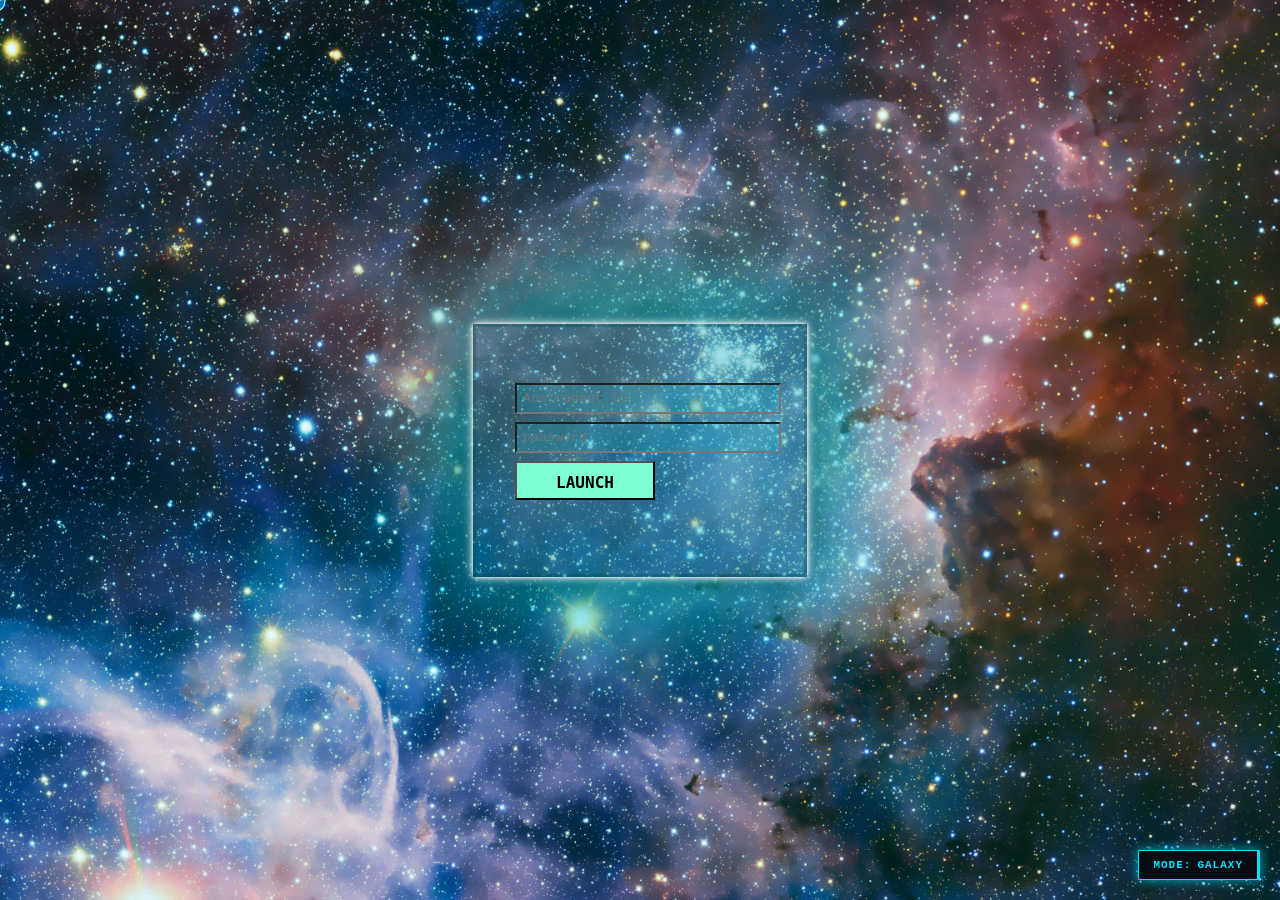
==== calculator.html @ 0b4ae515 "clac 1" ====
<!DOCTYPE html>

<html lang="en">

<head>

<meta charset="UTF-8">

<meta name="viewport" content="width=device-width, initial-scale=1.0">

<title>JJ-OS</title>

<link rel="stylesheet" href="style.css">

<link rel="stylesheet" href="Buttons.css">

<link rel="preconnect" href="https://fonts.googleapis.com">

<link rel="preconnect" href="https://fonts.gstatic.com" crossorigin>

<link href="https://fonts.googleapis.com/css2?family=Share+Tech+Mono&display=swap" rel="stylesheet">

<script src="script.js" defer></script>

<link rel="stylesheet" href="login.css">

<script src="script.js" defer></script>

</head>

<script src="storage.js"></script>

<body style="background-image: url('Main.png'); background-size: cover; background-repeat: no-repeat; background-position: center; margin: 0; height: 100vh; width: 100vw; overflow: hidden;">

<iframe id="login-screen" src="login.html" style="position: fixed; top: 0; left: 0; width: 100vw; height: 100vh; z-index: 99999; border: none;"></iframe>



<div id="top" style="position: absolute; top: 0; left: 0; width: 100%; z-index: 9999; pointer-events: none;">

<div id="timeElement" style="position: absolute; top: 10px; right: 20px; pointer-events: auto;"></div>

<span id="welcomeopen" class="nc" style="pointer-events: auto;">

SYS // JJ-OS

</span>

</div>



<div id="welcome" style="position: absolute; top: 50%; left: 50%; transform: translate(-50%, -50%); width: 700px; height: 400px; background-color: #87ceeb; border: 4mm ridge rgba(0, 112, 125, 0.9); border-radius: 16px; overflow: hidden; box-shadow: 0 10px 40px rgb(0, 0, 0), 0 0 20px rgb(0, 112, 125);">

<div id="welcomeheader" style="height: 30px; background: rgba(8, 12, 20, 0.95); backdrop-filter: blur(5px); cursor: move; display: flex; align-items: center; justify-content: space-between; padding: 0 12px; color: #d1d5db; font-family: 'Consolas', 'Courier New', monospace; font-size: 11px; letter-spacing: 1px; border-bottom: 1px solid rgba(255, 255, 255, 0.15);">

<div style="display: flex; align-items: center; gap: 8px;">

<span style="color: #00e1ff; font-weight: bold;">[FLT-01]</span>

<span style="text-transform: uppercase; color: #f3f4f6;">JJ-OS // WELCOME_MODULE</span>

</div>

<span id="welcomeclose" class="close-button1">

[ABORT ✕]

</span>

</div>

<iframe src="welcome.html" style="width: 100%; height: calc(100% - 30px); border: none; display: block;"></iframe>

</div>



<div id="desktopApps" style="padding-top: 60px; padding-left: 20px; display: inline-block;">

<div id="notesOpen" class="desktop-icon" onclick="handleIconTap(event, this)">

<img src="note.png" style="width: 54px; height: 54px; object-fit: contain;">

<p class="app-title">Space notes</p>

</div>

<div id="starchartOpen" class="desktop-icon" onclick="handleIconTap(event, this)">

<img src="planets.png" style="width: 54px; height: 54px; object-fit: contain;">

<p class="app-title">Planet Tracker</p>

</div>

</div>



<div id="spaceNotesApp" style="position: absolute; top: 120px; left: 300px; display: none; width: 800px; height: 500px; border: 4mm ridge rgba(0, 112, 125, 0.9); border-radius: 16px; overflow: hidden; box-shadow: 0 10px 40px rgba(0, 0, 0, 0.95), 0 0 15px rgba(0, 112, 125, 0.8);">

<div id="spaceNotesAppheader" style="height: 30px; background: rgba(8, 12, 20, 0.95); backdrop-filter: blur(5px); cursor: move; display: flex; align-items: center; justify-content: space-between; padding: 0 12px; color: #d1d5db; font-family: 'Consolas', 'Courier New', monospace; font-size: 11px; letter-spacing: 1px; border-bottom: 1px solid rgba(255, 255, 255, 0.15);">

<div style="display: flex; align-items: center; gap: 8px;">

<span style="color: #00e1ff; font-weight: bold;">[APP-02]</span>

<span style="text-transform: uppercase; color: #f3f4f6;">JJ-OS // SPACE_NOTES</span>

</div>

<button id="notesClose" class="close-button">[ABORT ✕]</button>

</div>

<iframe src="notes.html" style="width: 100%; height: calc(100% - 30px); border: none; display: block;"></iframe>

</div>



<div id="starchart-window" style="position: absolute; top: 140px; left: 350px; display: none; width: 800px; height: 500px; border: 4mm ridge rgba(0, 112, 125, 0.9); border-radius: 16px; overflow: hidden; box-shadow: 0 10px 40px rgba(0, 0, 0, 0.95), 0 0 15px rgba(0, 112, 125, 0.8);">

<div id="starchart-windowheader" style="height: 30px; background: rgba(8, 12, 20, 0.95); backdrop-filter: blur(5px); cursor: move; display: flex; align-items: center; justify-content: space-between; padding: 0 12px; color: #d1d5db; font-family: 'Consolas', 'Courier New', monospace; font-size: 11px; letter-spacing: 1px; border-bottom: 1px solid rgba(255, 255, 255, 0.15);">

<div style="display: flex; align-items: center; gap: 8px;">

<span style="color: #00e1ff; font-weight: bold;">[APP-03]</span>

<span style="text-transform: uppercase; color: #f3f4f6;">JJ-OS // PLANET_TRACKER</span>

</div>

<button id="starchartClose" class="close-button">[ABORT ✕]</button>

</div>

<iframe src="starchart.html" style="width: 100%; height: calc(100% - 30px); border: none; display: block;"></iframe>

</div>



<div class="cursor1">

<svg viewBox="0 0 24 24" width="100%" height="100%" fill="none" xmlns="http://www.w3.org/2000/svg">

<path d="M12 2C12 2 7 6 7 13C7 17 9 20 12 22C15 20 17 17 17 13C17 6 12 2 12 2Z" fill="#0077b6" stroke="#90e0ef" stroke-width="1.5"/>

<path d="M7 14L3 17V20L7 18V14Z" fill="#023e8a"/>

<path d="M17 14L21 17V20L17 18V14Z" fill="#023e8a"/>

<circle cx="12" cy="10" r="2.5" fill="#011627" stroke="#90e0ef" stroke-width="1"/>

</svg>

</div>

<div style="position: absolute;display: flex;justify-content: flex-end; padding-right: 30px;box-sizing: border-box; top: 39px; left: 0; width: 100%; z-index: 9999; pointer-events: none;">

<span id="music" class="nc1" style="pointer-events: auto;">

music

</span>

</div>



<script>

document.addEventListener('mousemove', (e) => {

// Send relative coordinates along with iframe viewport offsets

window.parent.postMessage({

type: 'cursorMove',

x: e.clientX,

y: e.clientY

}, '*');

});


document.addEventListener('mousedown', () => {

window.parent.postMessage({ type: 'cursorDown' }, '*');

});


document.addEventListener('mouseup', () => {

window.parent.postMessage({ type: 'cursorUp' }, '*');

});

</script>





</body>

</html>
---- style.css ----
h1 {
    color: #fff;
    font-size: 45px;
    font-family: 'Orbitron', monospace;
    text-shadow: 
        0 0 4px #fff,
        0 0 10px #fff,
        0 0 20px #00FFFF,
        0 0 40px #00FFFF,
        0 0 80px #00FFFF,
        0 0 100px #00FFFF,
        0 0 150px #00FFFF;
    margin-bottom: 0;
    margin-top: 5px;
}

p {
    font-size: 25px;
    margin-top: 5px;
    color: aquamarine;
    font-family: 'Audiowide', sans-serif;
}

body, html {
    margin: 0;
    padding: 0;
    width: 100%;
    height: 100%;
    overflow: hidden;
}

.close-button1 {
    display: flex;
    align-items: center;
    padding: 2px 6px;
    background: rgba(255, 59, 48, 0.12);
    color: #ff3b30;
    font-family: 'Consolas', 'Courier New', monospace;
    font-size: 10px;
    font-weight: bold;
    letter-spacing: 1px;
    border: 1px solid rgba(255, 59, 48, 0.5);
    border-radius: 2px;
    cursor: pointer;
    user-select: none;
    transition: all 0.2s ease;
}

.close-button1:hover {
    background-color: rgb(250, 66, 66);
}

.close-button1:active {
    transform: scale(0.98);
}
body {
  cursor: none;
}
.cursor1 {
    position: fixed;
    top: 0;
    left: 0;
    width: 24px;
    height: 24px;
    pointer-events: none;
    z-index: 9999;
    transform: translate(-50%, -50%);

}

.thruster-particle {
    position: fixed;
    width: 6px;
    height: 6px;
    background-color: #00f0ff;
    border-radius: 50%;
    pointer-events: none;
    z-index: 99998;
    transform: translate(-50%, -50%);
    animation: thrusterFade 0.4s linear forwards;
}

@keyframes thrusterFade {
    0% {
        opacity: 1;
        transform: translate(-50%, -50%) scale(1);
        background-color: #00f0ff;
        box-shadow: 0 0 8px #00f0ff;
    }
    50% {
        background-color: #ff9900;
        box-shadow: 0 0 8px #ff9900;
    }
    100% {
        opacity: 0;
        transform: translate(-50%, -50%) scale(0.2);
        background-color: #ff2200;
        box-shadow: 0 0 8px #ff2200;
    }
}

.no {
    position: absolute;
    display: inline-block;
    padding: 4px 25px;
    font-size: 15px;
    font-weight: 800;
    text-align: center;
    border-radius: 0;
    border: 2px solid rgba(0, 225, 255, 0.4); 
    border-left: 3px solid #00e1ff;
    background-color: rgba(8, 12, 20, 0.95);
    margin-top: 2px;
    user-select: none;
    font-family: 'Share Tech Mono', monospace;
    color: white;
}

.no:hover {
    background-color: rgba(35, 41, 54, 0.82);
    border-color: rgba(112, 238, 255, 0.4);
}

.notes-container {
    height: 100vh;
    width: 100%;
    background: #080c14;
    display: flex;
    flex-direction: row;
    overflow: hidden;
}

.sidebar {
    width: 220px;
    background-color: rgba(8, 12, 20, 0.95);
    display: flex;
    flex-direction: column;
    border-right: 1px solid rgba(0, 225, 255, 0.3);
    padding: 10px;
    gap: 15px;
    box-sizing: border-box;
}

.content-area {
    display: flex;
    flex-direction: column;
    flex: 1;
    padding: 20px;
    gap: 15px;
    background-color: rgba(8, 12, 20, 0.95);
    overflow: hidden;
}

.log-list {
    display: flex;
    flex-direction: column;
    gap: 10px;
}

.log-item {
    padding: 12px;
    background-color: rgba(4, 8, 15, 0.6);
    border: 1px solid rgba(0, 225, 255, 0.2);
    cursor: pointer;
}

.log-item:active {
    border: 1px solid rgba(0, 225, 255, 0.1);
    background-color: rgba(0, 225, 255, 0.1);
}

.sidebar-header {
    display: flex;
    flex-direction: row;
    justify-content: space-between;
    font-family: 'Share Tech Mono', monospace;
    font-size: 20px;
    letter-spacing: 1.5px;
    color: #00a8b5;
    margin-bottom: 10px;
    border-bottom: 2px solid rgba(0, 225, 255, 0.15);
}

.log-title {
    font-family: 'Orbitron', sans-serif;
    color: white;
    font-weight: bold;
    margin-top: 0;
}      

.log-date {
    font-family: 'Share Tech Mono', monospace;
    color: #00a8b5;
    font-size: larger;
} 

.th {
    display: flex;
    flex-direction: row;
    justify-content: space-between;
    padding: 10px 15px;
    border: 1px solid rgba(0, 225, 255, 0.3);
    background: rgba(4, 8, 15, 1);
    align-items: center;
}

.status-ok {
    font-family: 'Share Tech Mono', monospace;
    color: #00ff88;
    font-size: 12px;
    font-weight: bold;
    letter-spacing: 1px;
}

.th h2 {
    font-family: 'Orbitron', sans-serif;
    color: #ffffff;
    font-size: 1.1rem;
    letter-spacing: 2px;
    margin: 0;
}

.th p {
    font-size: 14px;
    padding-right: 0px;
}

.ec {
    display: flex;
    flex-direction: column;
    flex: 1;
    background: rgba(4, 8, 5, 0.8);
    border: 1px solid rgba(0, 225, 255, 0.3);
    padding: 15px;
    box-sizing: border-box;
}

.prompt {
    font-family: 'Share Tech Mono', monospace;
    font-size: 15px;
    font-weight: bold;
    color: rgba(0, 225, 255, 0.7);
}

.log-input {
    display: flex;
    flex: 1;
    overflow: hidden;
    width: 100%;
    background-color: rgba(4, 8, 5, 0.8);
    color: #e0f7fc;
    font-family: 'Share Tech Mono', monospace;
    border: none;
    outline: none;
    resize: none;
}

.l-button {
    display: block;
    width: 100%;
    padding: 10px 0;
    font-family: 'Share Tech Mono', monospace;
    font-size: 19px;
    font-weight: bold;
    color: #00e1ff;
    background: rgb(2, 5, 10);
    border: 1px solid #00e1ff;
    cursor: pointer;
}

.l-button:hover {
    background: #00e1ff;
    color: black;
    border: 1px solid black;
}

.l-button:active {
    transform: scale(0.98);
}

.app-title {
    font-family: 'Orbitron', sans-serif;
    font-size: 20px;
    color: #00f0ff;
    text-shadow: 
        0 0 4px #fff,
        0 0 10px #fff,
        0 0 20px #00FFFF,
        0 0 40px #00FFFF,
        0 0 80px #00FFFF,
        0 0 100px #00FFFF,
        0 0 150px #00FFFF;
    margin-bottom: 0;
    margin-top: 5px;
    font-weight: bold;
}

.desktop-icon {
    display: flex;
    flex-direction: column;
    align-items: center;
    justify-content: center;
    height: auto;
}

.desktop-icon img {
    margin-bottom: 10px;
    margin-top: 15px;
    box-shadow: 0 0 6px rgba(0, 225, 255, 0.4);
}

.desktop-icon.selected {
    background: rgba(0, 225, 255, 0.25);
    border: 1px solid #00e1ff;
    border-radius: 20px;
}
---- Buttons.css ----
.nc {
  display:inline-flex;
  position: absolute;
  top: 5px;
  left: 5px;
  font-family: 'Courier New', Courier, monospace;
  color: #FAF9F6;
  font-weight: bold;
  letter-spacing: 2px;
  border: 2px solid rgb(2, 45, 236);
  border-radius: 5px;
  padding: 3px 22px;
  background-color: rgba(4, 8, 15,1);
  user-select: none;
}
.nc:hover {
  background-color: rgb(6, 24, 54);
  border-color: #00e1ff;
  box-shadow: 0 0 10px rgba(0, 225, 255, 0.5);
}
.close-button {
  display: flex;
  align-items: center;
  padding: 2px 6px;
  background: rgba(255, 59, 48, 0.12);
  color: #ff3b30;
  font-family: 'Consolas', 'Courier New', monospace;
  font-size: 10px;
  font-weight: bold;
  letter-spacing: 1px;
  border: 1px solid rgba(255, 59, 48, 0.5);
  border-radius: 2px;
  cursor: pointer;
  user-select: none;
  transition: all 0.2s ease;
}

.close-button:active {
  background: rgba(255, 59, 48, 0.4);
  color: #ffffff;
}
.close-button:hover{
    background-color:rgb(250, 66, 66);
}
.nc1 {
   display: flex;
   align-items: center;
   gap: 8px;
   width : 100px;
   height: 25px;
   background: rgba(8, 12, 20, 0.9);
   border: 1px solid var(--theme-color, #00e1ff);
   border-right: 3px solid var(--theme-color, #00e1ff);
   border-radius: 2px;
   box-shadow: 0 0 10px rgba(0, 0, 0, 0.8);
   color: var(--theme-color, #00e1ff);
   justify-content:center;

}
.nc1:hover {
  background-color: rgb(6, 24, 54);
  border-color: #00e1ff;
  box-shadow: 0 0 10px rgba(0, 225, 255, 0.5);
}
---- login.css ----
#login-screen{
    display: flex;
    justify-content: center;
    position: fixed;
    top: 0px;
    left: 0px;
    align-items: center;
    width: 100vw;
    height: 100vh;
    z-index: 9999;
    flex-direction: column;
    background-color: rgba(0, 225, 255, 0.1);
    font-family: 'Share Tech Mono', monospace;
    color: black;
}
#inner-login{
    width: 250px;
    background-color: rgba(8, 161, 181, 0.313);
    justify-content: center;
    text-align: center;
    padding: 39px;
    padding-top: 56px;
    border: 3px solid rgba(0, 64, 72, 0.313) ;
    box-shadow: 
     0 0 4px #fff,
        0 0 10px #fff,
        0 0 20px rgba(0, 64, 72, 0.313),
        0 0 40px rgba(0, 64, 72, 0.313),
        0 0 80px rgba(0, 64, 72, 0.313),
        0 0 100px rgba(0, 64, 72, 0.313),
        0 0 150px #00FFFF;
}
#username{
    display: block;
    width: 100%;
    padding: 6px;
    margin-bottom: 8px;
    background-color: rgba(11, 188, 211, 0.184);
    font-family: 'Courier New', Courier, monospace;
    color: #b59a02;
}
#username:focus{
    background-color: rgba(35, 113, 123, 0.384);
    border-color:rgb(35, 113, 123) ;
}
#password{
    display: block;
    width: 100%;
    padding: 6px;
    margin-bottom: 8px;
    background-color: rgba(11, 188, 211, 0.184);
    font-family: 'Courier New', Courier, monospace;
    color: #b59a02;
}
#password:focus{
    background-color: rgba(35, 113, 123, 0.384);
    border-color:rgb(35, 113, 123) ;
}
#login-btn{
    display: flex;
    padding-top: 10px;
    padding-bottom: 25px;
    width: 140px;
    height: 30px;
    justify-content: center;
    align-self: center;
    background-color: aquamarine;
    sfsdfdsfdsfdsfsfdasdfsfefsfefefcursor: pointer;
    font-family: 'Orbitron', monospace;
    font-weight: bolder;
    font-size: 16px;
}
#login-error{
    color: red;
    font-size: 10px;
    margin-top: 10px;
    min-height: 15px;
}
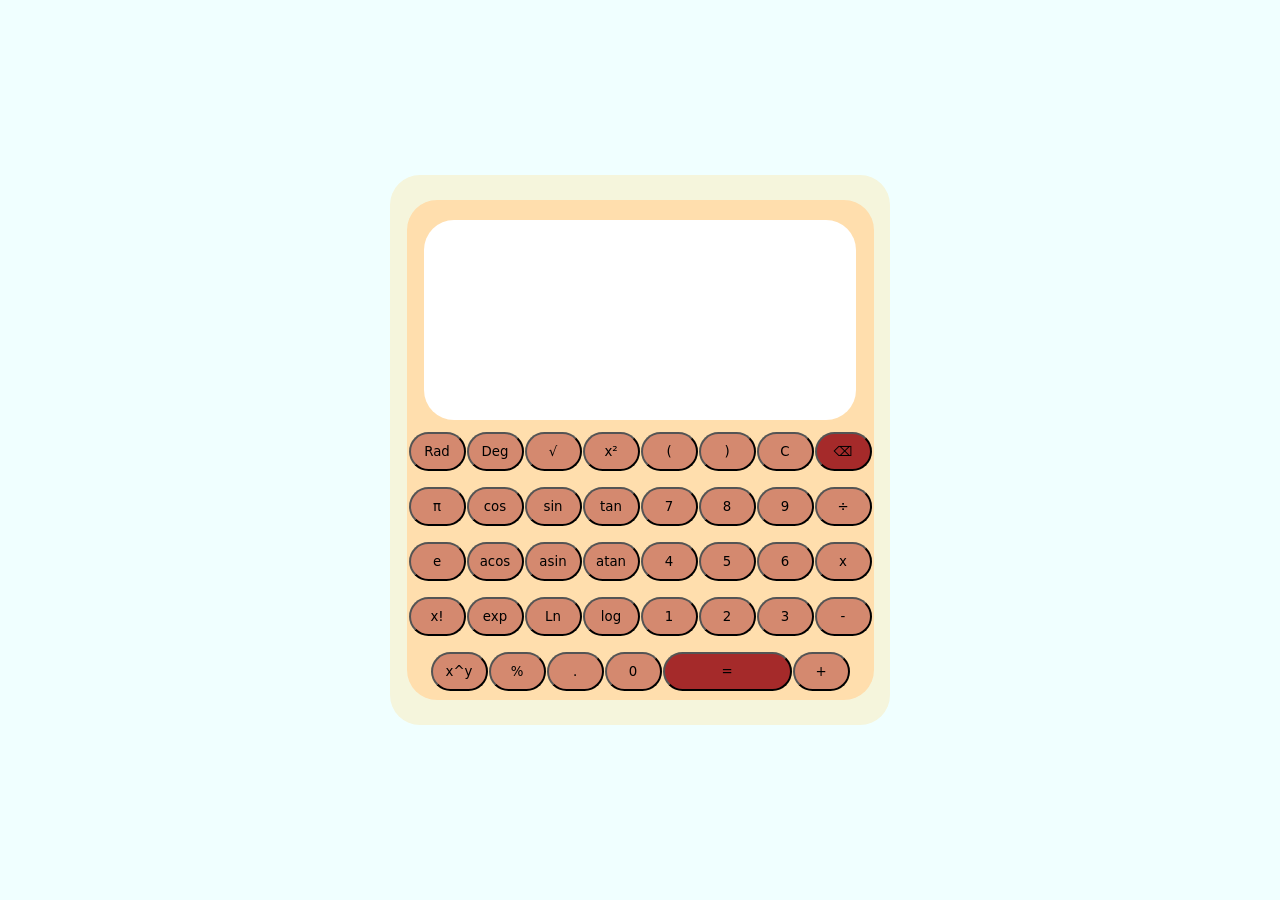
==== commit 2ca6a17b: "completed" ====
--- a/calculator.html
+++ b/calculator.html
@@ -1,214 +1,34 @@
 <!DOCTYPE html>
+<html lang="en">
+<head>
+  <meta charset="UTF-8">
+  <meta name="viewport" content="width=device-width, initial-scale=1.0">
+  <title>Calculator</title>
+  <link rel="stylesheet" href="style.css">
+  <link rel="stylesheet" href="Buttons.css">
+  <link rel="preconnect" href="https://fonts.googleapis.com">
+  <link rel="preconnect" href="https://fonts.gstatic.com" crossorigin>
+  <link href="https://fonts.googleapis.com/css2?family=Share+Tech+Mono&display=swap" rel="stylesheet">
+  <link rel="stylesheet" href="calculator.css">
+  <script src="calculator.js" defer></script>
+</head>
+<body>
+    <div class="calculator">
+        <div class = "calc-container">
+            <div class = "output">
+                <div class =" operation">
+                <div class="value"></div>
+                </div>
 
-<html lang="en">
+                <div class="result">
+                    <div class="value"> </div>
+                </div>
 
-<head>
-
-<meta charset="UTF-8">
-
-<meta name="viewport" content="width=device-width, initial-scale=1.0">
-
-<title>JJ-OS</title>
-
-<link rel="stylesheet" href="style.css">
-
-<link rel="stylesheet" href="Buttons.css">
-
-<link rel="preconnect" href="https://fonts.googleapis.com">
-
-<link rel="preconnect" href="https://fonts.gstatic.com" crossorigin>
-
-<link href="https://fonts.googleapis.com/css2?family=Share+Tech+Mono&display=swap" rel="stylesheet">
-
-<script src="script.js" defer></script>
-
-<link rel="stylesheet" href="login.css">
-
-<script src="script.js" defer></script>
-
-</head>
-
-<script src="storage.js"></script>
-
-<body style="background-image: url('Main.png'); background-size: cover; background-repeat: no-repeat; background-position: center; margin: 0; height: 100vh; width: 100vw; overflow: hidden;">
-
-<iframe id="login-screen" src="login.html" style="position: fixed; top: 0; left: 0; width: 100vw; height: 100vh; z-index: 99999; border: none;"></iframe>
-
-
-
-<div id="top" style="position: absolute; top: 0; left: 0; width: 100%; z-index: 9999; pointer-events: none;">
-
-<div id="timeElement" style="position: absolute; top: 10px; right: 20px; pointer-events: auto;"></div>
-
-<span id="welcomeopen" class="nc" style="pointer-events: auto;">
-
-SYS // JJ-OS
-
-</span>
-
-</div>
-
-
-
-<div id="welcome" style="position: absolute; top: 50%; left: 50%; transform: translate(-50%, -50%); width: 700px; height: 400px; background-color: #87ceeb; border: 4mm ridge rgba(0, 112, 125, 0.9); border-radius: 16px; overflow: hidden; box-shadow: 0 10px 40px rgb(0, 0, 0), 0 0 20px rgb(0, 112, 125);">
-
-<div id="welcomeheader" style="height: 30px; background: rgba(8, 12, 20, 0.95); backdrop-filter: blur(5px); cursor: move; display: flex; align-items: center; justify-content: space-between; padding: 0 12px; color: #d1d5db; font-family: 'Consolas', 'Courier New', monospace; font-size: 11px; letter-spacing: 1px; border-bottom: 1px solid rgba(255, 255, 255, 0.15);">
-
-<div style="display: flex; align-items: center; gap: 8px;">
-
-<span style="color: #00e1ff; font-weight: bold;">[FLT-01]</span>
-
-<span style="text-transform: uppercase; color: #f3f4f6;">JJ-OS // WELCOME_MODULE</span>
-
-</div>
-
-<span id="welcomeclose" class="close-button1">
-
-[ABORT ✕]
-
-</span>
-
-</div>
-
-<iframe src="welcome.html" style="width: 100%; height: calc(100% - 30px); border: none; display: block;"></iframe>
-
-</div>
-
-
-
-<div id="desktopApps" style="padding-top: 60px; padding-left: 20px; display: inline-block;">
-
-<div id="notesOpen" class="desktop-icon" onclick="handleIconTap(event, this)">
-
-<img src="note.png" style="width: 54px; height: 54px; object-fit: contain;">
-
-<p class="app-title">Space notes</p>
-
-</div>
-
-<div id="starchartOpen" class="desktop-icon" onclick="handleIconTap(event, this)">
-
-<img src="planets.png" style="width: 54px; height: 54px; object-fit: contain;">
-
-<p class="app-title">Planet Tracker</p>
-
-</div>
-
-</div>
-
-
-
-<div id="spaceNotesApp" style="position: absolute; top: 120px; left: 300px; display: none; width: 800px; height: 500px; border: 4mm ridge rgba(0, 112, 125, 0.9); border-radius: 16px; overflow: hidden; box-shadow: 0 10px 40px rgba(0, 0, 0, 0.95), 0 0 15px rgba(0, 112, 125, 0.8);">
-
-<div id="spaceNotesAppheader" style="height: 30px; background: rgba(8, 12, 20, 0.95); backdrop-filter: blur(5px); cursor: move; display: flex; align-items: center; justify-content: space-between; padding: 0 12px; color: #d1d5db; font-family: 'Consolas', 'Courier New', monospace; font-size: 11px; letter-spacing: 1px; border-bottom: 1px solid rgba(255, 255, 255, 0.15);">
-
-<div style="display: flex; align-items: center; gap: 8px;">
-
-<span style="color: #00e1ff; font-weight: bold;">[APP-02]</span>
-
-<span style="text-transform: uppercase; color: #f3f4f6;">JJ-OS // SPACE_NOTES</span>
-
-</div>
-
-<button id="notesClose" class="close-button">[ABORT ✕]</button>
-
-</div>
-
-<iframe src="notes.html" style="width: 100%; height: calc(100% - 30px); border: none; display: block;"></iframe>
-
-</div>
-
-
-
-<div id="starchart-window" style="position: absolute; top: 140px; left: 350px; display: none; width: 800px; height: 500px; border: 4mm ridge rgba(0, 112, 125, 0.9); border-radius: 16px; overflow: hidden; box-shadow: 0 10px 40px rgba(0, 0, 0, 0.95), 0 0 15px rgba(0, 112, 125, 0.8);">
-
-<div id="starchart-windowheader" style="height: 30px; background: rgba(8, 12, 20, 0.95); backdrop-filter: blur(5px); cursor: move; display: flex; align-items: center; justify-content: space-between; padding: 0 12px; color: #d1d5db; font-family: 'Consolas', 'Courier New', monospace; font-size: 11px; letter-spacing: 1px; border-bottom: 1px solid rgba(255, 255, 255, 0.15);">
-
-<div style="display: flex; align-items: center; gap: 8px;">
-
-<span style="color: #00e1ff; font-weight: bold;">[APP-03]</span>
-
-<span style="text-transform: uppercase; color: #f3f4f6;">JJ-OS // PLANET_TRACKER</span>
-
-</div>
-
-<button id="starchartClose" class="close-button">[ABORT ✕]</button>
-
-</div>
-
-<iframe src="starchart.html" style="width: 100%; height: calc(100% - 30px); border: none; display: block;"></iframe>
-
-</div>
-
-
-
-<div class="cursor1">
-
-<svg viewBox="0 0 24 24" width="100%" height="100%" fill="none" xmlns="http://www.w3.org/2000/svg">
-
-<path d="M12 2C12 2 7 6 7 13C7 17 9 20 12 22C15 20 17 17 17 13C17 6 12 2 12 2Z" fill="#0077b6" stroke="#90e0ef" stroke-width="1.5"/>
-
-<path d="M7 14L3 17V20L7 18V14Z" fill="#023e8a"/>
-
-<path d="M17 14L21 17V20L17 18V14Z" fill="#023e8a"/>
-
-<circle cx="12" cy="10" r="2.5" fill="#011627" stroke="#90e0ef" stroke-width="1"/>
-
-</svg>
-
-</div>
-
-<div style="position: absolute;display: flex;justify-content: flex-end; padding-right: 30px;box-sizing: border-box; top: 39px; left: 0; width: 100%; z-index: 9999; pointer-events: none;">
-
-<span id="music" class="nc1" style="pointer-events: auto;">
-
-music
-
-</span>
-
-</div>
-
-
-
-<script>
-
-document.addEventListener('mousemove', (e) => {
-
-// Send relative coordinates along with iframe viewport offsets
-
-window.parent.postMessage({
-
-type: 'cursorMove',
-
-x: e.clientX,
-
-y: e.clientY
-
-}, '*');
-
-});
-
-
-document.addEventListener('mousedown', () => {
-
-window.parent.postMessage({ type: 'cursorDown' }, '*');
-
-});
-
-
-document.addEventListener('mouseup', () => {
-
-window.parent.postMessage({ type: 'cursorUp' }, '*');
-
-});
-
-</script>
-
-
-
+            </div>
+            <div class="input"></div>
+        </div>
+    </div>
 
 
 </body>
-
-</html>
-
+</html>
--- a/calculator.css
+++ b/calculator.css
@@ -0,0 +1,85 @@
+@import url('https://fonts.cdnfonts.com/css/nasalization');
+*{
+    box-sizing: border-box;
+    margin: 0;
+    padding: 0;
+    font-family: 'Segoe UI',system-ui, -apple-system,  sans-serif;
+
+}
+body{
+    display: flex;
+    justify-content: center;
+    align-items:center;
+    background-color: azure;
+    
+}
+.calculator{
+    display: flex;
+    background-color: beige;
+    padding: 20;
+    width: 500px;
+    height: 550px;
+    justify-content: center;
+    border-radius: 30px;
+    border-color: black;
+}
+.calc-container{
+    display: flex;
+    padding-top: 188px;
+    flex-direction: column;
+
+    background-color: navajowhite;
+    width: 467px;
+    height: 500px;
+    align-self: center;
+    padding-top: 20px;
+    border-radius: 30px;
+}
+.output{
+
+    align-self: center;
+    width: 432px;
+    height: 200px;
+    border-radius: 30px;
+    background-color: white;
+    
+}
+.input{
+    display: flex;
+    align-self: center;
+    flex-direction: column;
+    gap: 4px;
+
+}
+.value{
+    display: flex;
+    align-self: center;
+    justify-content: center;
+    font-family: 'Nasalization Rg', sans-serif;
+    font-size: 45px;
+}
+.row{
+    display: flex;
+    justify-content: center;
+    gap: 1px;
+    width: 100%;
+    padding-top: 12px;
+}
+button{
+    border-radius: 89px;
+    width: 57px;
+    height: 39px;
+    align-self: center;
+    justify-content: center;
+    background-color: rgba(165, 42, 42, 0.474);
+}
+button#calculate{
+    background-color: brown;
+    width: 129px;
+}
+button#delete{
+    background-color: brown;
+}
+button.active{
+    background-color:aquamarine !important ;
+}
